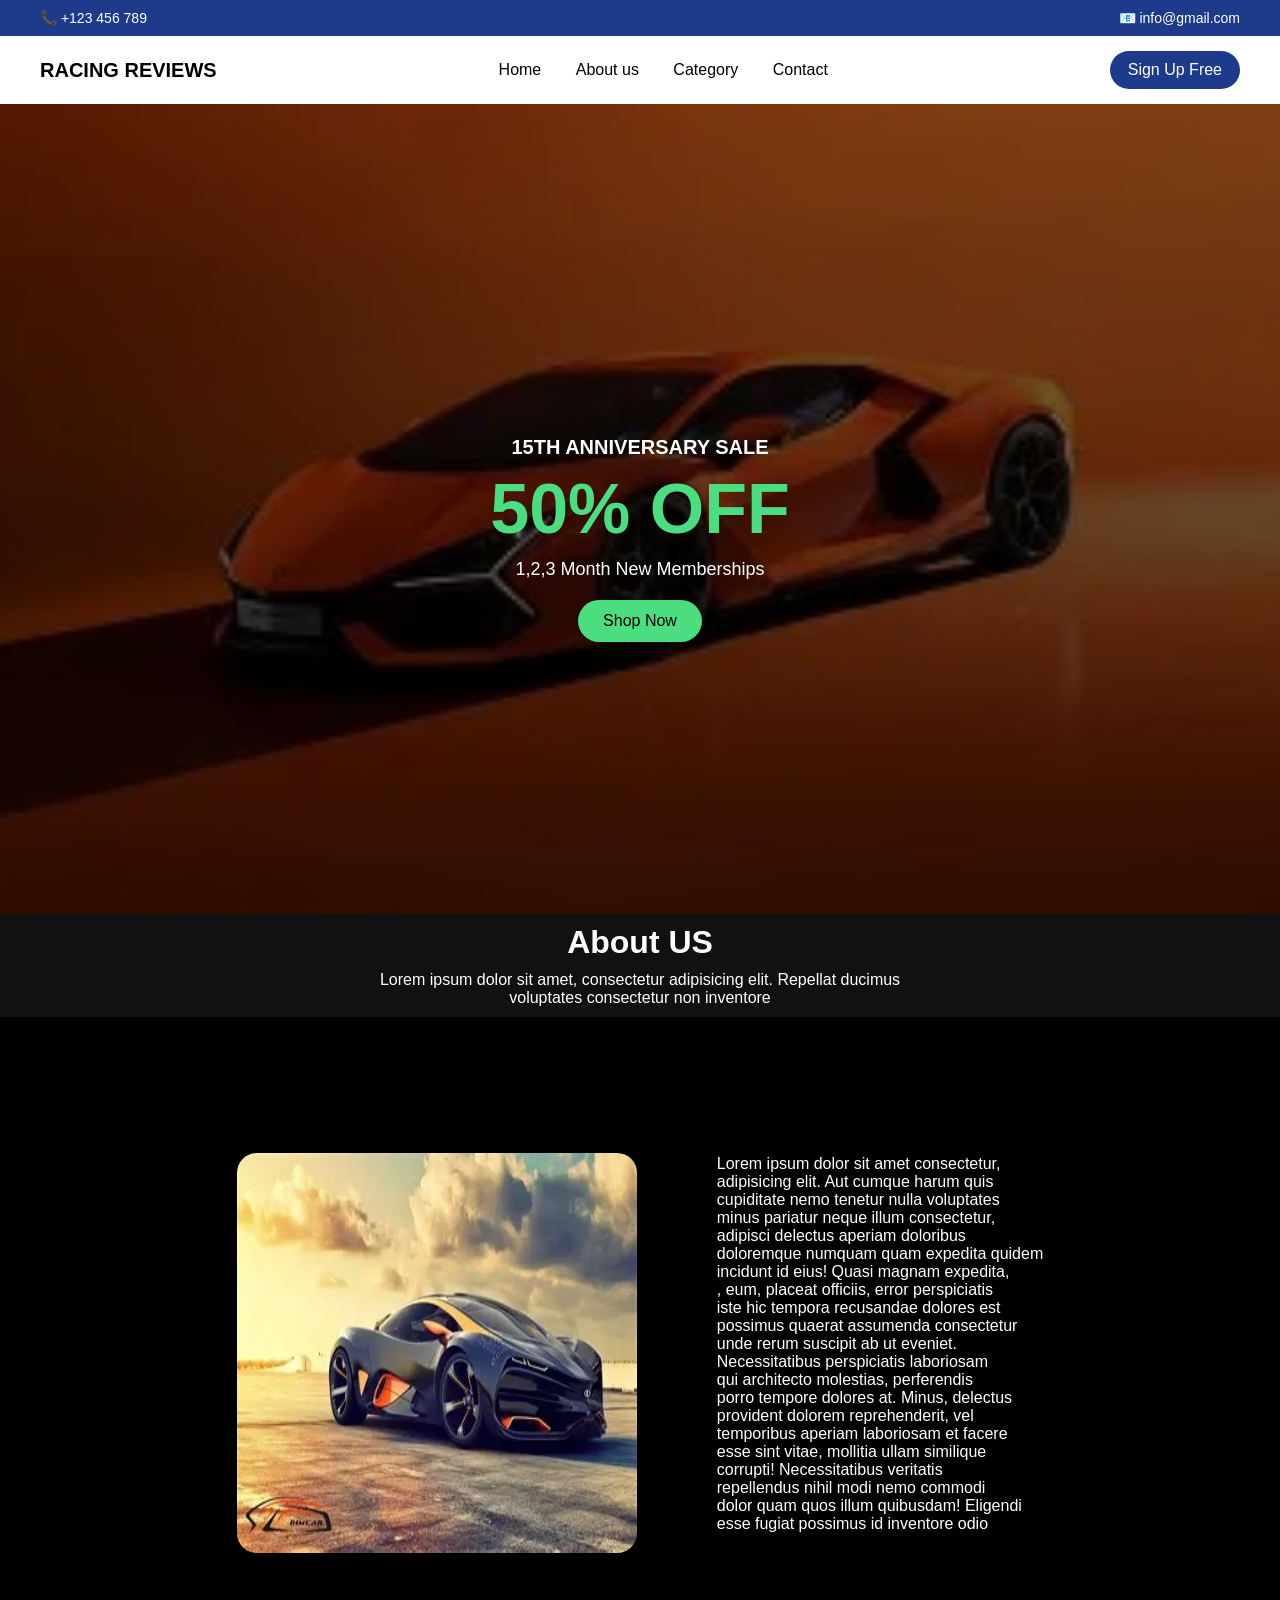
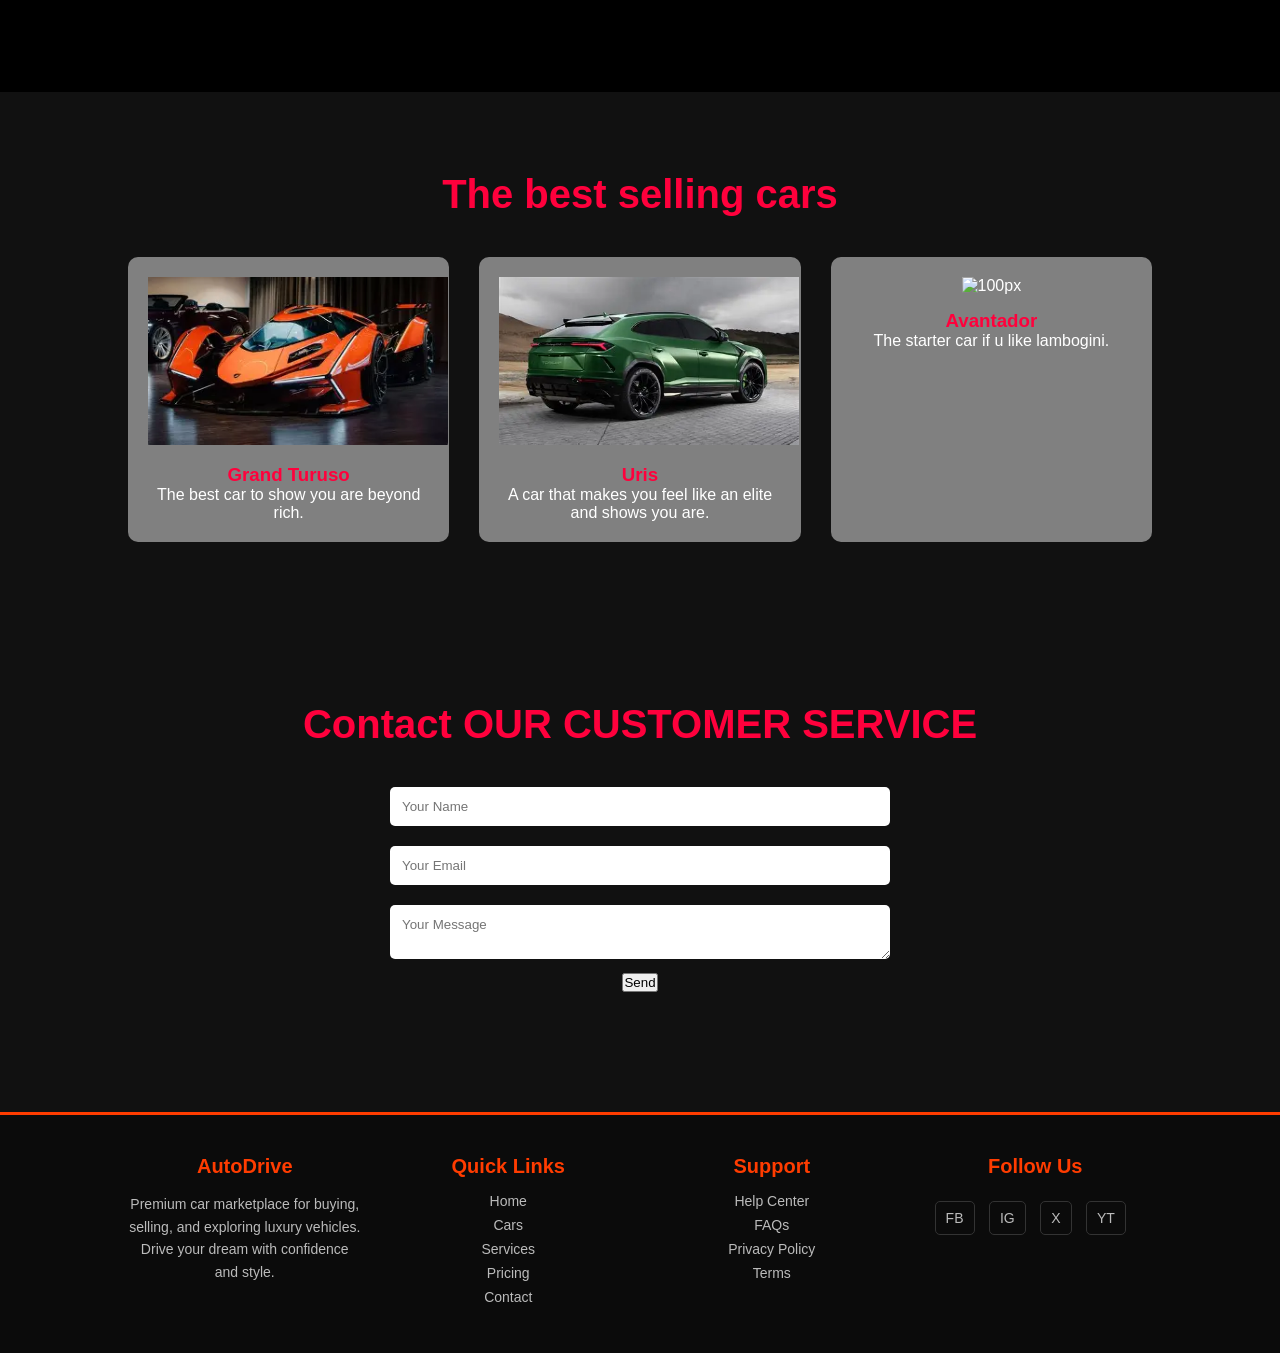
==== index.html @ f4132a58 "arranging of the files" ====
<!DOCTYPE html>
<html lang="en">
<head>
<meta charset="UTF-8">
<meta name="viewport" content="width=device-width, initial-scale=1.0">
<title>Racing Website</title>

<style>
     * {
         margin: 0;
         padding: 0;
         box-sizing: border-box;
         font-family: Arial, sans-serif;
     }
     
       body {
         background: black;
         color: white;
     }
     
     .top-bar {
         display: flex;
         justify-content: space-between;
         padding: 10px 40px;
         background: #1e3a8a;
         font-size: 14px;
     }
     
     .navbar {
         display: flex;
         justify-content: space-between;
         align-items: center;
         padding: 15px 40px;
         background: white;
         color: black; 
     }
     
     .logo {
         font-weight: bold;
         font-size: 20px;
     }
     
     .nav-links a {
         margin: 0 15px;
         text-decoration: none;
         color: black;
         font-weight: 500;
     }
     
     .btn {
         padding: 10px 18px;
         background: #1e3a8a;
         color: white;
         border-radius: 20px;
         text-decoration: none;
     }
     
     
     .hero {
         height: 90vh;
         background: linear-gradient(rgba(0,0,0,0.5), rgba(0,0,0,0.7)),
         url('lambogini.webp') center/cover;
         display: flex;
         align-items: center;
         justify-content: center;
         text-align: center;
     }
     
     .hero-content h3 {
         font-size: 20px;
         margin-bottom: 10px;
     }
     
     .hero-content h1 {
         font-size: 70px;
         margin: 10px 0;
         color: #4ade80;
     }
     
     .hero-content p {
         font-size: 18px;
         margin-bottom: 20px;
     }
     
     .hero button {
         padding: 12px 25px;
         border: none;
         background: #4ade80;
         color: black;
         font-size: 16px;
         border-radius: 25px;
         cursor: pointer;
     }
     
     
     .about {
         padding: 60px 40px;
         text-align: center;
         background: #0b0f1a;
         
     }
     
     .about h2 {
         font-size: 30px;
         margin-bottom: 20px;
     }
     
     .about p {
         max-width: 600px;
         margin: auto;
         line-height: 1.6;
     }
     
     .fade-in {
         opacity: 100;
         transform: translateY(30px);
         transition: 1s;
     }
     
     .fade-in.show {
         opacity: 100;
         transform: translateY(0);
     }
     .auh{
         text-align: center;
         display: flex;
         flex-direction: column;
         gap: 10px;
         margin-top: 10px;
         height: 100%;
     }
     
     .au img{
         width: 400px;
         height: 400px;
         border-radius: 20px;
     }
     
     .au{
         display: flex;
        align-items: center;
        justify-content: center;
        gap: 80px;
        height: 675px;
        margin-top: 10px;
        background-color: black;
     }
     
     .aboutuswords{
        
        height: 400px;
     }
     
     .socials{
         display: flex;
         gap: 30px;
     }
     .empire{ 
     padding:80px 10%;
     text-align:center;
      }
     
     .empire h2{
     font-size:40px;
     color:#ff003c;
     margin-bottom:40px;
     }
     
     .empire-grid{
     display:grid;
     grid-template-columns:repeat(auto-fit,minmax(250px,1fr));
     gap:30px;
     }
     
     .empire-card{
     background: grey;
     padding:20px;
     border-radius:10px;
     transition:0.3s;
     }
     
     .empire-card:hover{
     transform:translateY(-10px);
     box-shadow:0 0 20px rgba(255,0,60,0.6);
     }
     
     .empire-card h3{
     margin-top:15px;
     color:#ff003c;
     }
     
     .contact{
     padding:80px 10%;
     text-align:center;
     }
     
     .contact h2{
     font-size:40px;
     color:#ff003c;
     margin-bottom:30px;
     }
     
     form{
     max-width:500px;
     margin:auto;
     }
     
     input, textarea{
     width:100%;
     padding:12px;
     margin:10px 0;
     border:none;
     border-radius:5px;
     }
     
      button [type="submit"]{
     padding:12px 20px;
     background:#ff003c;
     color:white;
     border:none;
     cursor:pointer;
     }
     
     button [type="submit"]:hover{
     background:white;
     color:black;
     }
     
     
     
     footer{
     background:#000;
     padding:20px;
     text-align:center;
     margin-top:40px;
     }
     
     
     
     @media (max-width:900px){
     
     .hero{
     grid-template-columns:1fr;
     text-align:center;
     }
     
     .hero-image{
     margin-top:40px;
     }
     
     .hero-content h1{
     font-size:45px;
     }
     
     nav ul{
     flex-direction:column;
     align-items:center;
     }
     
     nav ul li{
     margin:10px 0;
     }
     
    }
     body{ 
    margin:0;
    font-family:Arial, sans-serif;
    background:#111;
    }
    
    footer{
    background:#0b0b0b;
    color:#fff;
    padding:40px 10%;
    display:grid;
    grid-template-columns:repeat(auto-fit,minmax(200px,1fr));
    gap:30px;
    border-top:3px solid #ff3c00;
    }
    
    .footer-box h2{
    color:#ff3c00;
    margin-bottom:15px;
    font-size:20px;
    }
    
    .footer-box p{
    color:#bbb;
    line-height:1.6;
    font-size:14px;
    }
    
    .footer-box a{
    display:block;
    color:#bbb;
    text-decoration:none;
    margin:8px 0;
    font-size:14px;
    transition:0.3s;
    }
    
    .footer-box a:hover{
    color:#ff3c00;
    transform:translateX(5px);
    }
    .social a{
    display:inline-block;
    margin-right:10px;
    padding:8px 10px;
    border:1px solid #333;
    border-radius:5px;
    transition:0.3s;
    }
    
    .social a:hover{
    background:#ff3c00;
    color:#fff;
    border-color:#ff3c00;
    }
    
    .bottom{
    text-align:center;
    padding:15px;
    background:#000;
    color:#777;
    font-size:13px;
    }
    .shp{ 
        text-decoration: none;
    }
    .shp:hover{
        background-color: #ff3c00;
    }
</style>
</head>

<body>


<div class="top-bar">
    <div>📞 +123 456 789</div>
    <div>📧 info@gmail.com</div>
</div>


<div class="navbar">
    <div class="logo">RACING REVIEWS</div>
    <div class="nav-links">
        <a href="#">Home</a>
        <a href="#about">About us</a>
        <a href="#category">Category</a>
        <a href="#contact">Contact</a>
    </div>
    <a href="#" class="btn">Sign Up Free</a>
</div>

<section class="hero">
    <div class="hero-content fade-in">
        <h3>15TH ANNIVERSARY SALE</h3>
        <h1>50% OFF</h1>
        <p>1,2,3 Month New Memberships</p>
        <a href="sec_racing.html"><button class="shp">Shop Now</button></a>
    </div>
</section>
<div class="auh">
    <h1>About US</h1>
    <p>Lorem ipsum dolor sit amet, consectetur adipisicing elit. 
        Repellat ducimus <br> voluptates consectetur non inventore <br>
        </p>
 </div>

<section id="about" >
 <div class="au">
    <div class="aboutusimg">
        <img src="Concept car.webp" alt="" width="300px">
    </div>
    <div class="aboutuswords">
      Lorem ipsum dolor sit amet consectetur, <br>
      adipisicing elit. Aut cumque harum quis <br>
      cupiditate nemo tenetur nulla voluptates <br>
      minus pariatur neque illum consectetur, <br>
      adipisci delectus aperiam doloribus <br>
      doloremque numquam quam expedita quidem <br>
      incidunt id eius! Quasi magnam expedita, <br>,
      eum, placeat officiis, error perspiciatis <br>
      iste hic tempora recusandae dolores est <br>
      possimus quaerat assumenda consectetur <br>
      unde rerum suscipit ab ut eveniet. <br>
      Necessitatibus perspiciatis laboriosam <br>
      qui architecto molestias, perferendis <br>
      porro tempore dolores at. Minus, delectus <br>
      provident dolorem reprehenderit, vel <br>
      temporibus aperiam laboriosam et facere <br>
      esse sint vitae, mollitia ullam similique <br>
      corrupti! Necessitatibus veritatis <br>
      repellendus nihil modi nemo commodi <br>
      dolor quam quos illum quibusdam! Eligendi <br>
      esse fugiat possimus id inventore odio <br>        
    </div>
 </div>


 <section id="category" class="empire">
        <h2>The best selling cars</h2>
        <div class="empire-grid">
        <div class="empire-card">
        <img src="vision gt.webp" alt="300px" width="300px">
        <h3>Grand Turuso</h3>
        <p>The best car to show you are beyond rich.</p>
    </div>
    <div class="empire-card">
        <img src="uris.webp" alt="300px" width="300px">
        <h3>Uris</h3>
        <p>A car that makes you feel like an elite and shows you are.</p>
    </div>
    <div class="empire-card">
               <img src="Avantaor.jfif" alt="100px" width="300px">
        <h3>Avantador</h3>
        <p>The starter car if u like lambogini.</p>
    </div>
    </div>
    </section>


    <section id="contact" class="contact">
        <h2>Contact OUR CUSTOMER SERVICE</h2>
        <form id="contactForm">
        <input type="text" placeholder="Your Name" required>
        <input type="email" placeholder="Your Email" required>
        <textarea placeholder="Your Message"></textarea>
        <button type="submit">Send</button>
    </form>
    </section>

    <footer>
      <div class="footer-box">
        <h2>AutoDrive</h2>
       <p>
          Premium car marketplace for buying, selling, and exploring luxury vehicles.
          Drive your dream with confidence and style.
        </p>
     </div>

     <div class="footer-box">
        <h2>Quick Links</h2>
            <a href="#">Home</a>
            <a href="#">Cars</a>
            <a href="#">Services</a>
            <a href="#">Pricing</a>
            <a href="#">Contact</a>
     </div>

     <div class="footer-box">
       <h2>Support</h2>
           <a href="#">Help Center</a>
           <a href="#">FAQs</a>
           <a href="#">Privacy Policy</a>
           <a href="#">Terms</a>
     </div>

     <div class="footer-box social">
        <h2>Follow Us</h2>
           <a href="#">FB</a>
           <a href="#">IG</a>
           <a href="#">X</a>
           <a href="#">YT</a>
     </div>
  </footer>
  </body>
  </html>
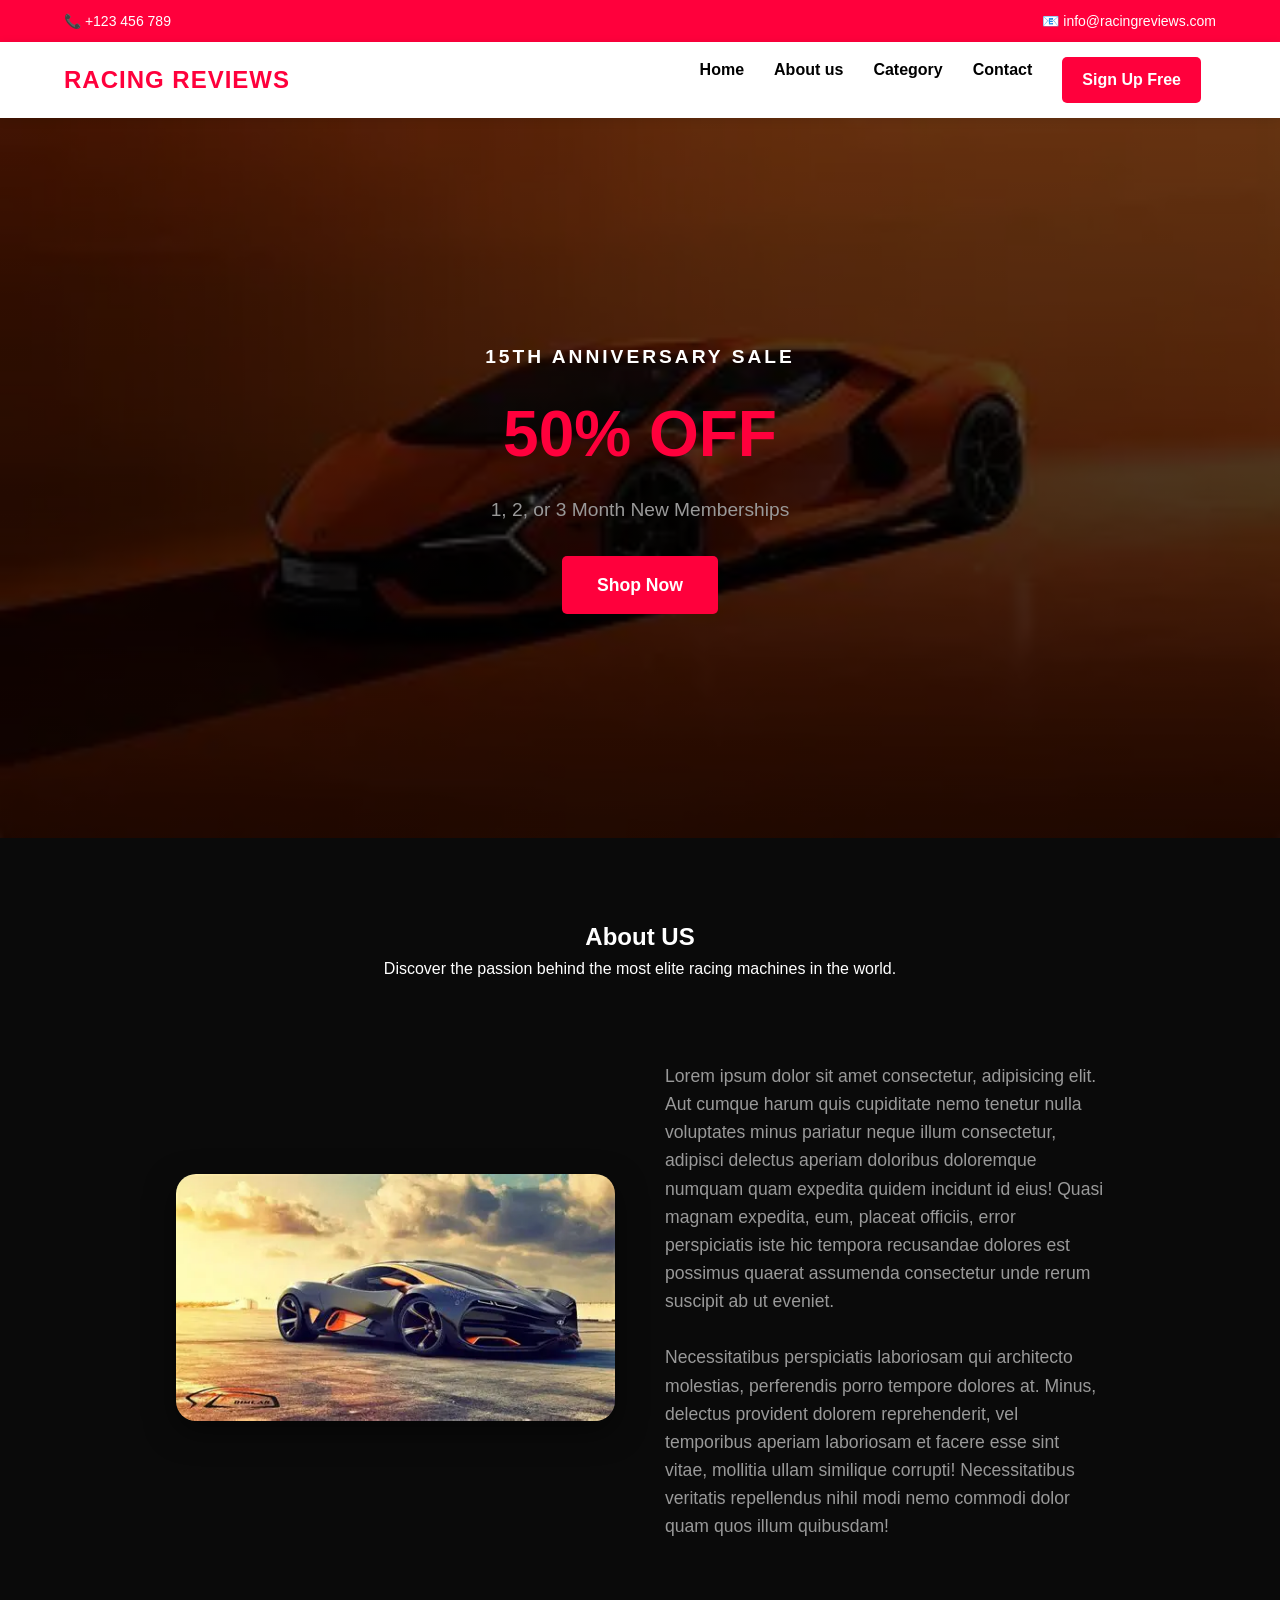
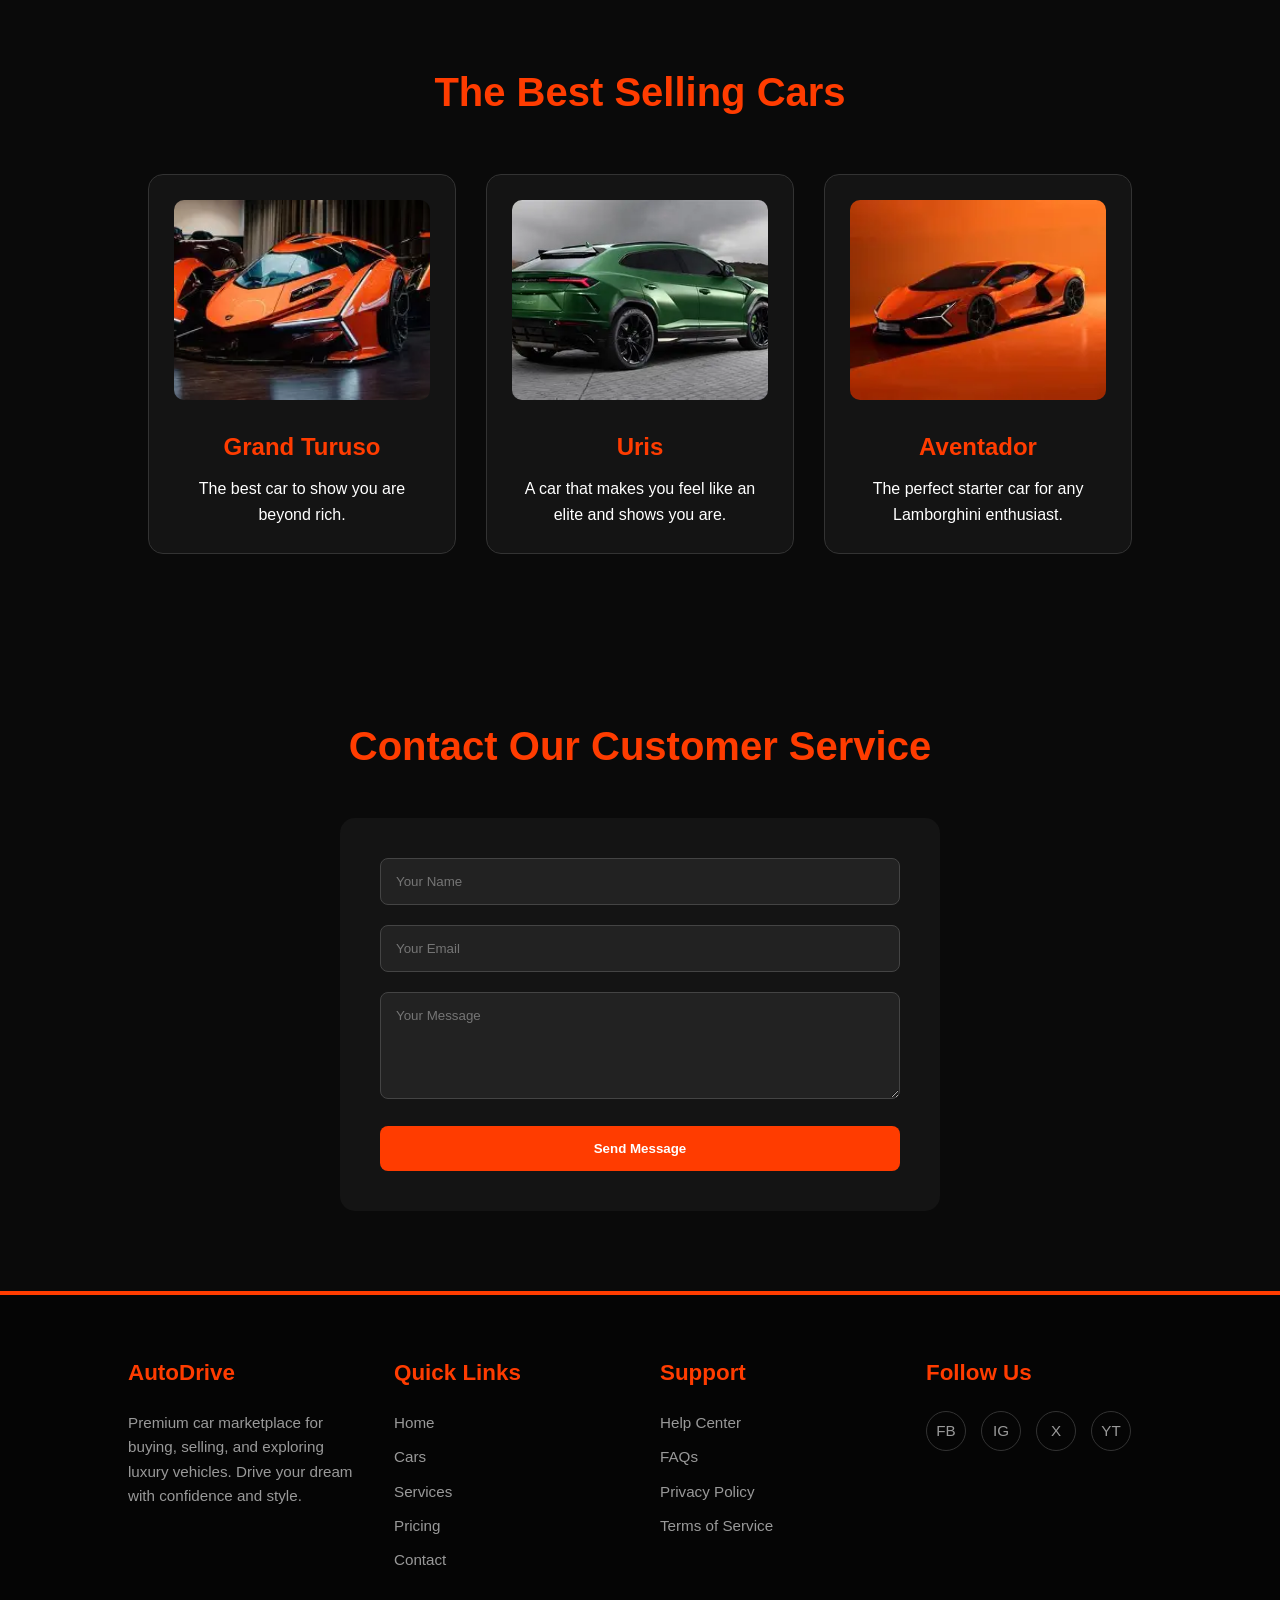
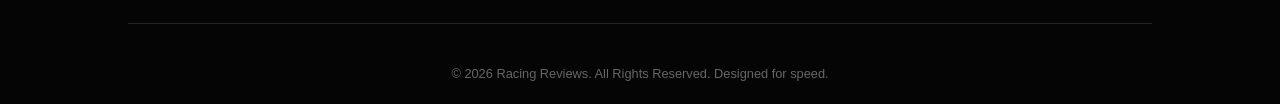
==== commit ca1e1d9e: "Modernize Racing website: responsive design, unified color palette, JS interactivity, and car shop m" ====
--- a/index.html
+++ b/index.html
@@ -1,470 +1,183 @@
 <!DOCTYPE html>
 <html lang="en">
 <head>
-<meta charset="UTF-8">
-<meta name="viewport" content="width=device-width, initial-scale=1.0">
-<title>Racing Website</title>
-
-<style>
-     * {
-         margin: 0;
-         padding: 0;
-         box-sizing: border-box;
-         font-family: Arial, sans-serif;
-     }
-     
-       body {
-         background: black;
-         color: white;
-     }
-     
-     .top-bar {
-         display: flex;
-         justify-content: space-between;
-         padding: 10px 40px;
-         background: #1e3a8a;
-         font-size: 14px;
-     }
-     
-     .navbar {
-         display: flex;
-         justify-content: space-between;
-         align-items: center;
-         padding: 15px 40px;
-         background: white;
-         color: black; 
-     }
-     
-     .logo {
-         font-weight: bold;
-         font-size: 20px;
-     }
-     
-     .nav-links a {
-         margin: 0 15px;
-         text-decoration: none;
-         color: black;
-         font-weight: 500;
-     }
-     
-     .btn {
-         padding: 10px 18px;
-         background: #1e3a8a;
-         color: white;
-         border-radius: 20px;
-         text-decoration: none;
-     }
-     
-     
-     .hero {
-         height: 90vh;
-         background: linear-gradient(rgba(0,0,0,0.5), rgba(0,0,0,0.7)),
-         url('lambogini.webp') center/cover;
-         display: flex;
-         align-items: center;
-         justify-content: center;
-         text-align: center;
-     }
-     
-     .hero-content h3 {
-         font-size: 20px;
-         margin-bottom: 10px;
-     }
-     
-     .hero-content h1 {
-         font-size: 70px;
-         margin: 10px 0;
-         color: #4ade80;
-     }
-     
-     .hero-content p {
-         font-size: 18px;
-         margin-bottom: 20px;
-     }
-     
-     .hero button {
-         padding: 12px 25px;
-         border: none;
-         background: #4ade80;
-         color: black;
-         font-size: 16px;
-         border-radius: 25px;
-         cursor: pointer;
-     }
-     
-     
-     .about {
-         padding: 60px 40px;
-         text-align: center;
-         background: #0b0f1a;
-         
-     }
-     
-     .about h2 {
-         font-size: 30px;
-         margin-bottom: 20px;
-     }
-     
-     .about p {
-         max-width: 600px;
-         margin: auto;
-         line-height: 1.6;
-     }
-     
-     .fade-in {
-         opacity: 100;
-         transform: translateY(30px);
-         transition: 1s;
-     }
-     
-     .fade-in.show {
-         opacity: 100;
-         transform: translateY(0);
-     }
-     .auh{
-         text-align: center;
-         display: flex;
-         flex-direction: column;
-         gap: 10px;
-         margin-top: 10px;
-         height: 100%;
-     }
-     
-     .au img{
-         width: 400px;
-         height: 400px;
-         border-radius: 20px;
-     }
-     
-     .au{
-         display: flex;
-        align-items: center;
-        justify-content: center;
-        gap: 80px;
-        height: 675px;
-        margin-top: 10px;
-        background-color: black;
-     }
-     
-     .aboutuswords{
-        
-        height: 400px;
-     }
-     
-     .socials{
-         display: flex;
-         gap: 30px;
-     }
-     .empire{ 
-     padding:80px 10%;
-     text-align:center;
-      }
-     
-     .empire h2{
-     font-size:40px;
-     color:#ff003c;
-     margin-bottom:40px;
-     }
-     
-     .empire-grid{
-     display:grid;
-     grid-template-columns:repeat(auto-fit,minmax(250px,1fr));
-     gap:30px;
-     }
-     
-     .empire-card{
-     background: grey;
-     padding:20px;
-     border-radius:10px;
-     transition:0.3s;
-     }
-     
-     .empire-card:hover{
-     transform:translateY(-10px);
-     box-shadow:0 0 20px rgba(255,0,60,0.6);
-     }
-     
-     .empire-card h3{
-     margin-top:15px;
-     color:#ff003c;
-     }
-     
-     .contact{
-     padding:80px 10%;
-     text-align:center;
-     }
-     
-     .contact h2{
-     font-size:40px;
-     color:#ff003c;
-     margin-bottom:30px;
-     }
-     
-     form{
-     max-width:500px;
-     margin:auto;
-     }
-     
-     input, textarea{
-     width:100%;
-     padding:12px;
-     margin:10px 0;
-     border:none;
-     border-radius:5px;
-     }
-     
-      button [type="submit"]{
-     padding:12px 20px;
-     background:#ff003c;
-     color:white;
-     border:none;
-     cursor:pointer;
-     }
-     
-     button [type="submit"]:hover{
-     background:white;
-     color:black;
-     }
-     
-     
-     
-     footer{
-     background:#000;
-     padding:20px;
-     text-align:center;
-     margin-top:40px;
-     }
-     
-     
-     
-     @media (max-width:900px){
-     
-     .hero{
-     grid-template-columns:1fr;
-     text-align:center;
-     }
-     
-     .hero-image{
-     margin-top:40px;
-     }
-     
-     .hero-content h1{
-     font-size:45px;
-     }
-     
-     nav ul{
-     flex-direction:column;
-     align-items:center;
-     }
-     
-     nav ul li{
-     margin:10px 0;
-     }
-     
-    }
-     body{ 
-    margin:0;
-    font-family:Arial, sans-serif;
-    background:#111;
-    }
+    <meta charset="UTF-8">
+    <!-- Viewport tag is crucial for mobile responsiveness -->
+    <meta name="viewport" content="width=device-width, initial-scale=1.0">
+    <title>Racing Reviews | High Performance Excellence</title>
     
-    footer{
-    background:#0b0b0b;
-    color:#fff;
-    padding:40px 10%;
-    display:grid;
-    grid-template-columns:repeat(auto-fit,minmax(200px,1fr));
-    gap:30px;
-    border-top:3px solid #ff3c00;
-    }
-    
-    .footer-box h2{
-    color:#ff3c00;
-    margin-bottom:15px;
-    font-size:20px;
-    }
-    
-    .footer-box p{
-    color:#bbb;
-    line-height:1.6;
-    font-size:14px;
-    }
-    
-    .footer-box a{
-    display:block;
-    color:#bbb;
-    text-decoration:none;
-    margin:8px 0;
-    font-size:14px;
-    transition:0.3s;
-    }
-    
-    .footer-box a:hover{
-    color:#ff3c00;
-    transform:translateX(5px);
-    }
-    .social a{
-    display:inline-block;
-    margin-right:10px;
-    padding:8px 10px;
-    border:1px solid #333;
-    border-radius:5px;
-    transition:0.3s;
-    }
-    
-    .social a:hover{
-    background:#ff3c00;
-    color:#fff;
-    border-color:#ff3c00;
-    }
-    
-    .bottom{
-    text-align:center;
-    padding:15px;
-    background:#000;
-    color:#777;
-    font-size:13px;
-    }
-    .shp{ 
-        text-decoration: none;
-    }
-    .shp:hover{
-        background-color: #ff3c00;
-    }
-</style>
+    <!-- Link to our external CSS file -->
+    <link rel="stylesheet" href="style.css">
 </head>
 
 <body>
 
+    <!-- 1. TOP INFO BAR -->
+    <!-- Contains contact info, hidden on small mobile screens to save space -->
+    <div class="top-bar">
+        <div>📞 +123 456 789</div>
+        <div>📧 info@racingreviews.com</div>
+    </div>
 
-<div class="top-bar">
-    <div>📞 +123 456 789</div>
-    <div>📧 info@gmail.com</div>
-</div>
+    <!-- 2. NAVIGATION MENU -->
+    <nav class="navbar">
+        <div class="logo">RACING REVIEWS</div>
+        
+        <!-- Hamburger Icon for Mobile -->
+        <div class="hamburger">
+            <span></span>
+            <span></span>
+            <span></span>
+        </div>
 
+        <!-- Navigation Links -->
+        <div class="nav-links">
+            <a href="#">Home</a>
+            <a href="#about">About us</a>
+            <a href="#category">Category</a>
+            <a href="#contact">Contact</a>
+            <a href="#" class="btn-signup">Sign Up Free</a>
+        </div>
+    </nav>
 
-<div class="navbar">
-    <div class="logo">RACING REVIEWS</div>
-    <div class="nav-links">
-        <a href="#">Home</a>
-        <a href="#about">About us</a>
-        <a href="#category">Category</a>
-        <a href="#contact">Contact</a>
-    </div>
-    <a href="#" class="btn">Sign Up Free</a>
-</div>
+    <!-- 3. HERO SECTION -->
+    <!-- The big intro section with the background image -->
+    <section class="hero">
+        <div class="hero-content reveal">
+            <h3>15TH ANNIVERSARY SALE</h3>
+            <h1>50% OFF</h1>
+            <p>1, 2, or 3 Month New Memberships</p>
+            <!-- Link to your secondary page -->
+            <a href="shop_cat.html" class="hero-btn">Shop Now</a>
+        </div>
 
-<section class="hero">
-    <div class="hero-content fade-in">
-        <h3>15TH ANNIVERSARY SALE</h3>
-        <h1>50% OFF</h1>
-        <p>1,2,3 Month New Memberships</p>
-        <a href="sec_racing.html"><button class="shp">Shop Now</button></a>
-    </div>
-</section>
-<div class="auh">
-    <h1>About US</h1>
-    <p>Lorem ipsum dolor sit amet, consectetur adipisicing elit. 
-        Repellat ducimus <br> voluptates consectetur non inventore <br>
-        </p>
- </div>
-
-<section id="about" >
- <div class="au">
-    <div class="aboutusimg">
-        <img src="Concept car.webp" alt="" width="300px">
-    </div>
-    <div class="aboutuswords">
-      Lorem ipsum dolor sit amet consectetur, <br>
-      adipisicing elit. Aut cumque harum quis <br>
-      cupiditate nemo tenetur nulla voluptates <br>
-      minus pariatur neque illum consectetur, <br>
-      adipisci delectus aperiam doloribus <br>
-      doloremque numquam quam expedita quidem <br>
-      incidunt id eius! Quasi magnam expedita, <br>,
-      eum, placeat officiis, error perspiciatis <br>
-      iste hic tempora recusandae dolores est <br>
-      possimus quaerat assumenda consectetur <br>
-      unde rerum suscipit ab ut eveniet. <br>
-      Necessitatibus perspiciatis laboriosam <br>
-      qui architecto molestias, perferendis <br>
-      porro tempore dolores at. Minus, delectus <br>
-      provident dolorem reprehenderit, vel <br>
-      temporibus aperiam laboriosam et facere <br>
-      esse sint vitae, mollitia ullam similique <br>
-      corrupti! Necessitatibus veritatis <br>
-      repellendus nihil modi nemo commodi <br>
-      dolor quam quos illum quibusdam! Eligendi <br>
-      esse fugiat possimus id inventore odio <br>        
-    </div>
- </div>
-
-
- <section id="category" class="empire">
-        <h2>The best selling cars</h2>
-        <div class="empire-grid">
-        <div class="empire-card">
-        <img src="vision gt.webp" alt="300px" width="300px">
-        <h3>Grand Turuso</h3>
-        <p>The best car to show you are beyond rich.</p>
-    </div>
-    <div class="empire-card">
-        <img src="uris.webp" alt="300px" width="300px">
-        <h3>Uris</h3>
-        <p>A car that makes you feel like an elite and shows you are.</p>
-    </div>
-    <div class="empire-card">
-               <img src="Avantaor.jfif" alt="100px" width="300px">
-        <h3>Avantador</h3>
-        <p>The starter car if u like lambogini.</p>
-    </div>
-    </div>
     </section>
 
+    <!-- 4. ABOUT SECTION -->
+    <section id="about" class="container">
+        <div class="about-header reveal">
+            <h1>About US</h1>
+            <p>Discover the passion behind the most elite racing machines in the world.</p>
+        </div>
 
-    <section id="contact" class="contact">
-        <h2>Contact OUR CUSTOMER SERVICE</h2>
-        <form id="contactForm">
-        <input type="text" placeholder="Your Name" required>
-        <input type="email" placeholder="Your Email" required>
-        <textarea placeholder="Your Message"></textarea>
-        <button type="submit">Send</button>
-    </form>
+        <div class="about-grid">
+            <!-- About Image -->
+            <div class="about-img reveal">
+                <!-- Using your local concept car image -->
+                <img src="images/Concept car.webp" alt="Racing Concept Car">
+            </div>
+            
+            <!-- About Text -->
+            <div class="about-text reveal">
+                <p>
+                    Lorem ipsum dolor sit amet consectetur, adipisicing elit. Aut cumque harum quis 
+                    cupiditate nemo tenetur nulla voluptates minus pariatur neque illum consectetur, 
+                    adipisci delectus aperiam doloribus doloremque numquam quam expedita quidem 
+                    incidunt id eius! Quasi magnam expedita, eum, placeat officiis, error perspiciatis 
+                    iste hic tempora recusandae dolores est possimus quaerat assumenda consectetur 
+                    unde rerum suscipit ab ut eveniet.
+                </p>
+                <br>
+                <p>
+                    Necessitatibus perspiciatis laboriosam qui architecto molestias, perferendis 
+                    porro tempore dolores at. Minus, delectus provident dolorem reprehenderit, vel 
+                    temporibus aperiam laboriosam et facere esse sint vitae, mollitia ullam similique 
+                    corrupti! Necessitatibus veritatis repellendus nihil modi nemo commodi 
+                    dolor quam quos illum quibusdam!
+                </p>
+            </div>
+        </div>
     </section>
 
+    <!-- 5. CATEGORY SECTION (BEST SELLERS) -->
+    <section id="category" class="empire">
+        <div class="container">
+            <h2 class="reveal">The Best Selling Cars</h2>
+            <div class="empire-grid">
+                
+                <!-- Car Card 1 -->
+                <div class="empire-card reveal">
+                    <img src="images/vision gt.webp" alt="Grand Turuso">
+                    <h3>Grand Turuso</h3>
+                    <p>The best car to show you are beyond rich.</p>
+                </div>
+
+                <!-- Car Card 2 -->
+                <div class="empire-card reveal">
+                    <img src="images/uris.webp" alt="Uris">
+                    <h3>Uris</h3>
+                    <p>A car that makes you feel like an elite and shows you are.</p>
+                </div>
+
+                <!-- Car Card 3 -->
+                <div class="empire-card reveal">
+                    <img src="images/lambogini.webp" alt="Aventador">
+                    <h3>Aventador</h3>
+                    <p>The perfect starter car for any Lamborghini enthusiast.</p>
+                </div>
+
+            </div>
+        </div>
+    </section>
+
+    <!-- 6. CONTACT SECTION -->
+    <section id="contact" class="contact container reveal">
+        <h2>Contact Our Customer Service</h2>
+        <div class="contact-form">
+            <form id="contactForm">
+                <input type="text" placeholder="Your Name" required>
+                <input type="email" placeholder="Your Email" required>
+                <textarea placeholder="Your Message" rows="5"></textarea>
+                <button type="submit">Send Message</button>
+            </form>
+        </div>
+    </section>
+
+    <!-- 7. FOOTER SECTION -->
     <footer>
-      <div class="footer-box">
-        <h2>AutoDrive</h2>
-       <p>
-          Premium car marketplace for buying, selling, and exploring luxury vehicles.
-          Drive your dream with confidence and style.
-        </p>
-     </div>
+        <div class="footer-box">
+            <h2>AutoDrive</h2>
+            <p>
+                Premium car marketplace for buying, selling, and exploring luxury vehicles.
+                Drive your dream with confidence and style.
+            </p>
+        </div>
 
-     <div class="footer-box">
-        <h2>Quick Links</h2>
+        <div class="footer-box">
+            <h2>Quick Links</h2>
             <a href="#">Home</a>
-            <a href="#">Cars</a>
-            <a href="#">Services</a>
-            <a href="#">Pricing</a>
-            <a href="#">Contact</a>
-     </div>
+            <a href="#about">Cars</a>
+            <a href="#category">Services</a>
+            <a href="#contact">Pricing</a>
+            <a href="#contact">Contact</a>
+        </div>
 
-     <div class="footer-box">
-       <h2>Support</h2>
-           <a href="#">Help Center</a>
-           <a href="#">FAQs</a>
-           <a href="#">Privacy Policy</a>
-           <a href="#">Terms</a>
-     </div>
+        <div class="footer-box">
+            <h2>Support</h2>
+            <a href="#">Help Center</a>
+            <a href="#">FAQs</a>
+            <a href="#">Privacy Policy</a>
+            <a href="#">Terms of Service</a>
+        </div>
 
-     <div class="footer-box social">
-        <h2>Follow Us</h2>
-           <a href="#">FB</a>
-           <a href="#">IG</a>
-           <a href="#">X</a>
-           <a href="#">YT</a>
-     </div>
-  </footer>
-  </body>
-  </html>+        <div class="footer-box">
+            <h2>Follow Us</h2>
+            <div class="social-links">
+                <a href="#">FB</a>
+                <a href="#">IG</a>
+                <a href="#">X</a>
+                <a href="#">YT</a>
+            </div>
+        </div>
+
+        <!-- Copyright Row -->
+        <div class="footer-bottom">
+            <p>&copy; 2026 Racing Reviews. All Rights Reserved. Designed for speed.</p>
+        </div>
+    </footer>
+
+    <!-- Link to our external JavaScript file -->
+    <script src="script.js"></script>
+
+</body>
+</html>
--- a/style.css
+++ b/style.css
@@ -0,0 +1,447 @@
+/* 
+   RACING REVIEWS - MAIN STYLESHEET
+   This file contains all the styling for the website.
+   It uses a "Mobile-First" approach to ensure responsiveness.
+*/
+
+/* --- CSS VARIABLES --- */
+:root {
+    --primary-color: #ff003c;    /* Racing Red (Aggressive & Sporty) */
+    --secondary-color: #ffffff;  /* Pure White (Clean contrast) */
+    --accent-color: #ff3c00;     /* Orange-Red for highlights */
+    --bg-dark: #0a0a0a;          /* Deep Matte Black */
+    --bg-card: #141414;          /* Slightly lighter black for cards */
+    --text-white: #ffffff;
+    --text-muted: #999999;       /* Lighter grey for secondary text */
+    --transition-fast: 0.3s ease;
+    --transition-slow: 0.8s ease;
+}
+
+/* --- GLOBAL STYLES --- */
+* {
+    margin: 0;
+    padding: 0;
+    box-sizing: border-box; /* Ensures padding doesn't affect width */
+    font-family: 'Segoe UI', Tahoma, Geneva, Verdana, sans-serif;
+}
+
+html {
+    scroll-behavior: smooth; /* Enables smooth scrolling for anchor links */
+}
+
+body {
+    background: var(--bg-dark);
+    color: var(--text-white);
+    line-height: 1.6;
+    overflow-x: hidden; /* Prevent horizontal scroll on mobile */
+}
+
+/* --- UTILITIES --- */
+.container {
+    max-width: 1200px;
+    margin: 0 auto;
+    padding: 0 20px;
+}
+
+/* --- TOP BAR --- */
+.top-bar {
+    display: flex;
+    justify-content: space-between;
+    padding: 10px 5%;
+    background: var(--primary-color);
+    font-size: 14px;
+}
+
+/* --- NAVBAR --- */
+.navbar {
+    display: flex;
+    justify-content: space-between;
+    align-items: center;
+    padding: 15px 5%;
+    background: white;
+    color: black;
+    position: sticky;
+    top: 0;
+    z-index: 1000;
+    box-shadow: 0 2px 10px rgba(0,0,0,0.1);
+}
+
+.logo {
+    font-weight: bold;
+    font-size: 24px;
+    color: var(--primary-color);
+    letter-spacing: 1px;
+}
+
+.nav-links {
+    display: flex;
+    list-style: none;
+}
+
+.nav-links a {
+    margin: 0 15px;
+    text-decoration: none;
+    color: black;
+    font-weight: 600;
+    transition: var(--transition-fast);
+}
+
+.nav-links a:hover {
+    color: var(--accent-color);
+}
+
+.btn-signup {
+    padding: 10px 20px;
+    background: var(--primary-color);
+    color: white !important;
+    border-radius: 5px; /* Boxier for a more modern racing look */
+    text-decoration: none;
+    transition: var(--transition-fast);
+}
+
+.btn-signup:hover {
+    background: var(--accent-color);
+    transform: scale(1.05);
+}
+
+/* Mobile Menu Toggle (Hamburger) */
+.hamburger {
+    display: none; /* Hidden on desktop */
+    cursor: pointer;
+    flex-direction: column;
+    gap: 5px;
+}
+
+.hamburger span {
+    width: 25px;
+    height: 3px;
+    background: black;
+    border-radius: 2px;
+    transition: var(--transition-fast);
+}
+
+/* --- HERO SECTION --- */
+.hero {
+    height: 80vh;
+    background: linear-gradient(rgba(0,0,0,0.6), rgba(0,0,0,0.8)),
+                url('images/lambogini.webp') center/cover no-repeat;
+    display: flex;
+    align-items: center;
+    justify-content: center;
+    text-align: center;
+    position: relative; /* Added for the moving motor positioning */
+    overflow: hidden;   /* Keeps the motor inside the section bounds */
+}
+
+.hero-content h3 {
+    font-size: 1.2rem;
+    margin-bottom: 10px;
+    color: var(--text-white);
+    letter-spacing: 3px;
+}
+
+.hero-content h1 {
+    font-size: 4rem;
+    margin: 10px 0;
+    color: var(--primary-color); /* Switched from green to red */
+    text-transform: uppercase;
+}
+
+.hero-content p {
+    font-size: 1.2rem;
+    margin-bottom: 30px;
+    color: var(--text-muted);
+}
+
+.hero-btn {
+    padding: 15px 35px;
+    border: none;
+    background: var(--primary-color); /* Switched to red */
+    color: white;
+    font-size: 1.1rem;
+    font-weight: bold;
+    border-radius: 5px;
+    cursor: pointer;
+    transition: var(--transition-fast);
+    text-decoration: none;
+    display: inline-block;
+}
+
+.hero-btn:hover {
+    background: var(--text-white);
+    transform: translateY(-5px);
+    box-shadow: 0 5px 15px rgba(74, 222, 128, 0.4);
+}
+
+
+/* --- ABOUT SECTION --- */
+.about-header {
+    text-align: center;
+    padding: 80px 20px 40px;
+}
+
+.about-header h2 {
+    font-size: 2.5rem;
+    margin-bottom: 15px;
+}
+
+.about-grid {
+    display: grid;
+    grid-template-columns: 1fr 1fr;
+    gap: 50px;
+    padding: 40px 10%;
+    align-items: center;
+}
+
+.about-img img {
+    width: 100%;
+    max-width: 500px;
+    border-radius: 20px;
+    box-shadow: 0 10px 30px rgba(0,0,0,0.5);
+}
+
+.about-text {
+    font-size: 1.1rem;
+    color: var(--text-muted);
+}
+
+/* --- CATEGORY / BEST SELLERS --- */
+.empire {
+    padding: 80px 10%;
+    text-align: center;
+    background: #0a0a0a;
+}
+
+.empire h2 {
+    font-size: 2.5rem;
+    color: var(--accent-color);
+    margin-bottom: 50px;
+}
+
+.empire-grid {
+    display: grid;
+    grid-template-columns: repeat(auto-fit, minmax(300px, 1fr));
+    gap: 30px;
+}
+
+.empire-card {
+    background: var(--bg-card);
+    padding: 25px;
+    border-radius: 15px;
+    transition: var(--transition-fast);
+    border: 1px solid #333;
+}
+
+.empire-card img {
+    width: 100%;
+    border-radius: 10px;
+    height: 200px;
+    object-fit: cover;
+    margin-bottom: 20px;
+}
+
+.empire-card h3 {
+    color: var(--accent-color);
+    margin-bottom: 10px;
+    font-size: 1.5rem;
+}
+
+.empire-card:hover {
+    transform: translateY(-10px);
+    box-shadow: 0 0 30px rgba(255, 0, 60, 0.4);
+    border-color: var(--accent-color);
+}
+
+/* --- CONTACT SECTION --- */
+.contact {
+    padding: 80px 10%;
+    text-align: center;
+}
+
+.contact h2 {
+    font-size: 2.5rem;
+    color: var(--accent-color);
+    margin-bottom: 40px;
+}
+
+.contact-form {
+    max-width: 600px;
+    margin: 0 auto;
+    background: var(--bg-card);
+    padding: 40px;
+    border-radius: 15px;
+}
+
+.contact-form input, 
+.contact-form textarea {
+    width: 100%;
+    padding: 15px;
+    margin-bottom: 20px;
+    background: #222;
+    border: 1px solid #444;
+    color: white;
+    border-radius: 8px;
+    outline: none;
+}
+
+.contact-form input:focus, 
+.contact-form textarea:focus {
+    border-color: var(--accent-color);
+}
+
+.contact-form button {
+    width: 100%;
+    padding: 15px;
+    background: var(--accent-color);
+    color: white;
+    border: none;
+    border-radius: 8px;
+    font-weight: bold;
+    cursor: pointer;
+    transition: var(--transition-fast);
+}
+
+.contact-form button:hover {
+    background: white;
+    color: black;
+}
+
+/* --- FOOTER --- */
+footer {
+    background: #050505;
+    padding: 60px 10% 20px;
+    display: grid;
+    grid-template-columns: repeat(auto-fit, minmax(200px, 1fr));
+    gap: 40px;
+    border-top: 4px solid var(--accent-color);
+}
+
+.footer-box h2 {
+    color: var(--accent-color);
+    margin-bottom: 20px;
+    font-size: 1.4rem;
+}
+
+.footer-box p, 
+.footer-box a {
+    color: var(--text-muted);
+    font-size: 0.95rem;
+    text-decoration: none;
+    display: block;
+    margin-bottom: 10px;
+    transition: var(--transition-fast);
+}
+
+.footer-box a:hover {
+    color: var(--accent-color);
+    padding-left: 5px;
+}
+
+.social-links {
+    display: flex;
+    gap: 15px;
+}
+
+.social-links a {
+    width: 40px;
+    height: 40px;
+    border: 1px solid #333;
+    display: flex;
+    align-items: center;
+    justify-content: center;
+    border-radius: 50%;
+}
+
+.social-links a:hover {
+    background: var(--accent-color);
+    color: white;
+    border-color: var(--accent-color);
+}
+
+.footer-bottom {
+    grid-column: 1 / -1;
+    text-align: center;
+    padding-top: 40px;
+    border-top: 1px solid #222;
+    color: #666;
+    font-size: 0.8rem;
+}
+
+/* --- ANIMATIONS --- */
+.reveal {
+    opacity: 0;
+    transform: translateY(30px);
+    transition: var(--transition-slow);
+}
+
+.reveal.active {
+    opacity: 1;
+    transform: translateY(0);
+}
+
+/* --- MEDIA QUERIES (RESPONSIVENESS) --- */
+
+/* Tablets & Small Laptops */
+@media (max-width: 992px) {
+    .about-grid {
+        grid-template-columns: 1fr;
+        text-align: center;
+    }
+    
+    .hero-content h1 {
+        font-size: 3rem;
+    }
+}
+
+/* Mobile Devices */
+@media (max-width: 768px) {
+    .top-bar {
+        display: none; /* Hide top bar on mobile to save space */
+    }
+
+    .navbar {
+        padding: 15px 20px;
+    }
+
+    .hamburger {
+        display: flex; /* Show hamburger */
+    }
+
+    .nav-links {
+        position: absolute;
+        top: 100%;
+        left: -100%; /* Hidden by default */
+        width: 100%;
+        height: calc(100vh - 60px);
+        background: white;
+        flex-direction: column;
+        align-items: center;
+        padding-top: 50px;
+        transition: 0.5s ease;
+    }
+
+    .nav-links.active {
+        left: 0; /* Slide in */
+    }
+
+    .nav-links a {
+        margin: 20px 0;
+        font-size: 1.2rem;
+    }
+
+    .btn-signup {
+        margin-top: 20px;
+    }
+
+    .hero-content h1 {
+        font-size: 2.5rem;
+    }
+
+    .empire {
+        padding: 60px 20px;
+    }
+
+    .contact-form {
+        padding: 20px;
+    }
+}
